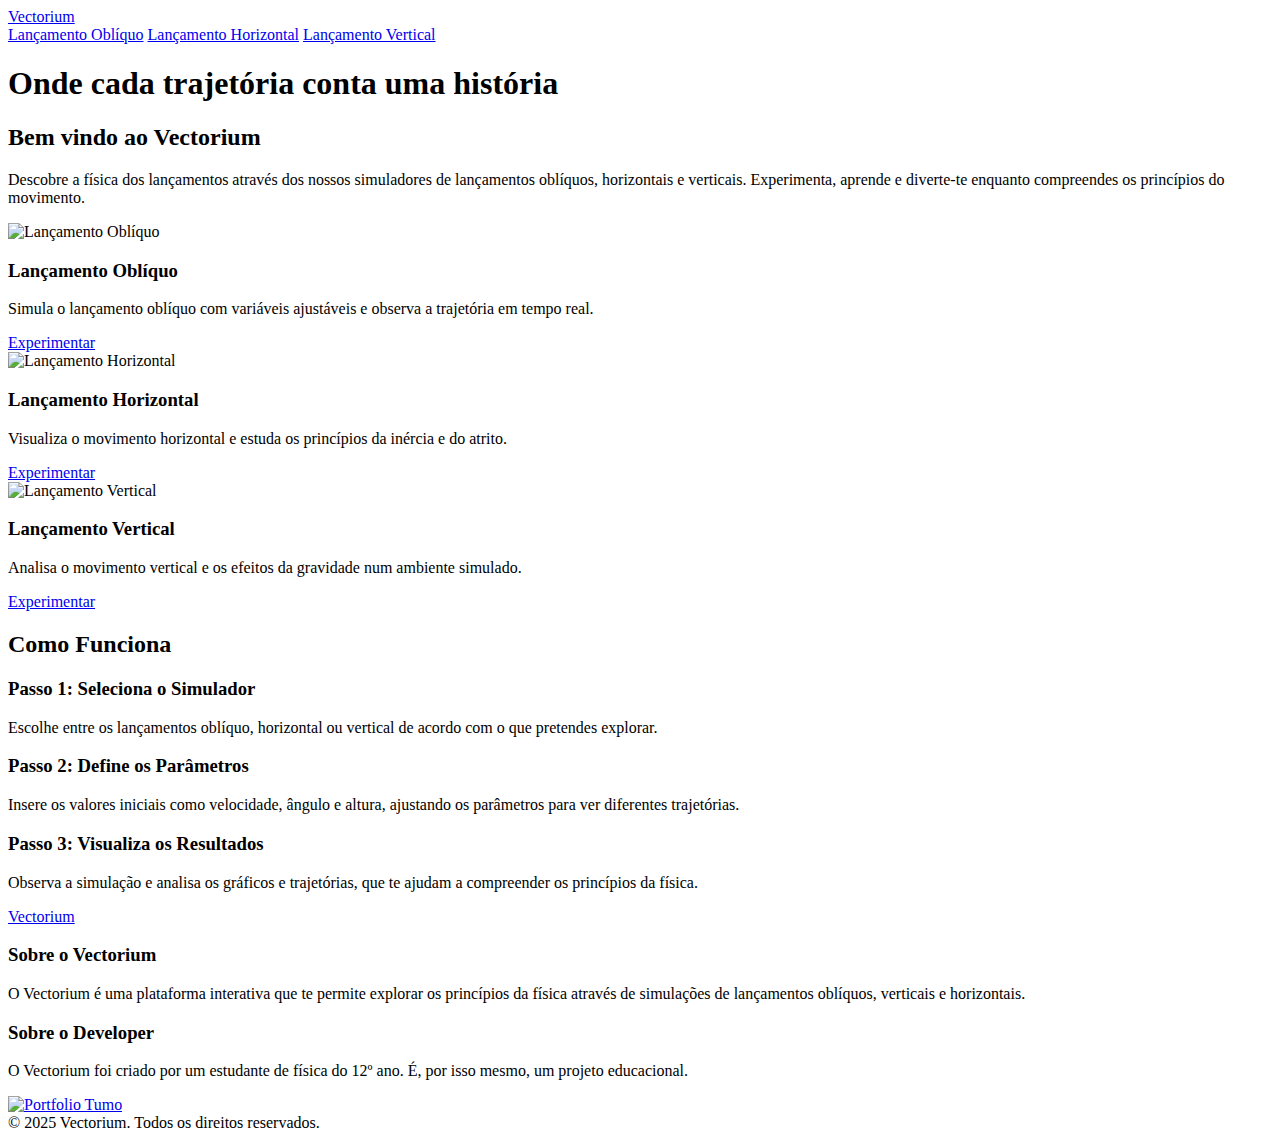
==== Ficheiros Rev1/index.html @ 1c833792 "Update index.html" ====
<!DOCTYPE html>
<html lang="en">

<head>
    <meta charset="UTF-8" />
    <meta name="viewport" content="width=device-width, initial-scale=1.0" />
    <link rel="stylesheet" href="simulacao_Rev1.css" />
    <link rel="stylesheet" href="fontawsome/css/all.min.css">
    <title> Vectorium</title>
</head>

<body>
    <header class="header">
        <a href="index.html.html" class="logo"> Vectorium</a>
        <nav class="navbar">
            <a href="Simulacao_Rev1_Lancamento_Obliquo.html">Lançamento Oblíquo</a>
            <a href="Simulacao_Rev1_Lancamento_Horizontal.html">Lançamento Horizontal</a>
            <a href="Simulacao_Rev1_Lancamento_Vertical.html">Lançamento Vertical</a>
        </nav>
    </header>

    <!--Secção Hero: Onde está somente o slogan-->
    <section class="hero">
        <h1 class="texto_slogan">Onde cada trajetória conta uma história</h1>
    </section>

    <!-- Secção de Apresentação: onde está o conteúdo que aparece ao fazer scroll-->
    <section class="apresentacao">
        <div class="conteudo">
            <h2>Bem vindo ao Vectorium</h2>
            <p>
                Descobre a física dos lançamentos através dos nossos simuladores de lançamentos oblíquos, horizontais e
                verticais. Experimenta, aprende e diverte-te enquanto compreendes os princípios do movimento.
            </p>
        </div>
    </section>
    <script>
        // Cria um observador que aciona a função quando a secção entra na viewport
        const observer = new IntersectionObserver((entries, observer) => {
            entries.forEach(entry => {
                if (entry.isIntersecting) {
                    entry.target.style.transition = 'none'; // Reset temporário
                    void entry.target.offsetWidth; // Força reflow
                    entry.target.style.transition = ''; // Restaura transição

                    entry.target.classList.add('fade-in');
                    observer.unobserve(entry.target);
                }
            });
        }, {
            threshold: 0.5,  // Aumentei o threshold para 50% visível
            rootMargin: '0px 0px -100px 0px'  // Compensa header fixo
        });

        // Seleciona a secção de apresentação e começa a observá-la
        document.querySelectorAll('.apresentacao').forEach(sec => {
            observer.observe(sec);
        });
    </script>
    <!-- Secção de Simuladores em Carrossel com Design Compacto -->
    <section class="carousel">
        <div class="carousel-container">
            <!-- Card para Lançamento Oblíquo -->
            <div class="card">
                <div class="card-image">
                    <img src="imagens/obliquo.jpg" alt="Lançamento Oblíquo">
                </div>
                <div class="card-content">
                    <h3>Lançamento Oblíquo</h3>
                    <p>Simula o lançamento oblíquo com variáveis ajustáveis e observa a trajetória em tempo real.</p>
                    <a href="#" class="btn">Experimentar</a>
                </div>
            </div>
            <!-- Card para Lançamento Horizontal -->
            <div class="card">
                <div class="card-image">
                    <img src="imagens/horizontal.jpg" alt="Lançamento Horizontal">
                </div>
                <div class="card-content">
                    <h3>Lançamento Horizontal</h3>
                    <p>Visualiza o movimento horizontal e estuda os princípios da inércia e do atrito.</p>
                    <a href="Simulacao_Rev1_Lancamento_Horizontal.html" class="btn">Experimentar</a>
                </div>
            </div>
            <!-- Card para Lançamento Vertical -->
            <div class="card">
                <div class="card-image">
                    <img src="imagens/vertical.jpg" alt="Lançamento Vertical">
                </div>
                <div class="card-content">
                    <h3>Lançamento Vertical</h3>
                    <p>Analisa o movimento vertical e os efeitos da gravidade num ambiente simulado.</p>
                    <a href="Simulacao_Rev1_Lancamento_Vertical.html" class="btn">Experimentar</a>
                </div>
            </div>
        </div>
    </section>
    <!-- Secção de Como Funciona / Tutorial -->
    <section class="tutorial">
        <div class="container">
            <h2>Como Funciona</h2>
            <div class="tutorial-content">
                <!-- Passo 1 -->
                <div class="tutorial-step">
                    <h3>Passo 1: Seleciona o Simulador</h3>
                    <p>Escolhe entre os lançamentos oblíquo, horizontal ou vertical de acordo com o que pretendes
                        explorar.</p>
                </div>
                <!-- Passo 2 -->
                <div class="tutorial-step">
                    <h3>Passo 2: Define os Parâmetros</h3>
                    <p>Insere os valores iniciais como velocidade, ângulo e altura, ajustando os parâmetros para ver
                        diferentes trajetórias.</p>
                </div>
                <!-- Passo 3 -->
                <div class="tutorial-step">
                    <h3>Passo 3: Visualiza os Resultados</h3>
                    <p>Observa a simulação e analisa os gráficos e trajetórias, que te ajudam a compreender os
                        princípios da física.</p>
                </div>
            </div>
            <!-- Vídeo Tutorial (opcional) 
      <div class="tutorial-video">
        <iframe src="https://www.youtube.com/embed/EXEMPLO" 
                title="Tutorial Vectorium" 
                frameborder="0" 
                allow="accelerometer; autoplay; clipboard-write; encrypted-media; gyroscope; picture-in-picture" 
                allowfullscreen>
        </iframe>
      </div> -->
        </div>
    </section>
    <footer class="footer">
        <div class="footer-top container">
            <div class="footer-left">
                <a href="index.html" class="footer-logo">Vectorium</a>
            </div>
            <div class="footer-center">
                <div class="footer-info">
                    <h3>Sobre o Vectorium</h3>
                    <p>
                        O Vectorium é uma plataforma interativa que te permite explorar os princípios da física através
                        de simulações de lançamentos oblíquos, verticais e horizontais.
                    </p>
                </div>
            </div>
            <div class="footer-right">
                <div class="footer-info">
                    <h3>Sobre o Developer</h3>
                    <p>
                        O Vectorium foi criado por um estudante de física do 12º ano. É, por isso mesmo, um projeto
                        educacional.
                    </p>
                </div>
            </div>
        </div>
        <div class="footer-bottom container">
            <div class="footer-social">
                <a href="https://instagram.com/joseafonsocunhaconceicao/" target="_blank" rel="noopener">
                    <i class="fab fa-instagram"></i>
                </a>
                <a href="https://portfolio.co.tumo.world/p/7jovlzpn810e4m2q46d5e6mg2r3x54yw" target="_blank"
                    rel="noopener">
                    <img src="imagens/tumo.svg" alt="Portfolio Tumo" class="icon-portfolio">
                </a>
            </div>
            <div class="footer-copy">
                &copy; 2025 Vectorium. Todos os direitos reservados.
            </div>
        </div>
    </footer>
</body>

</html>
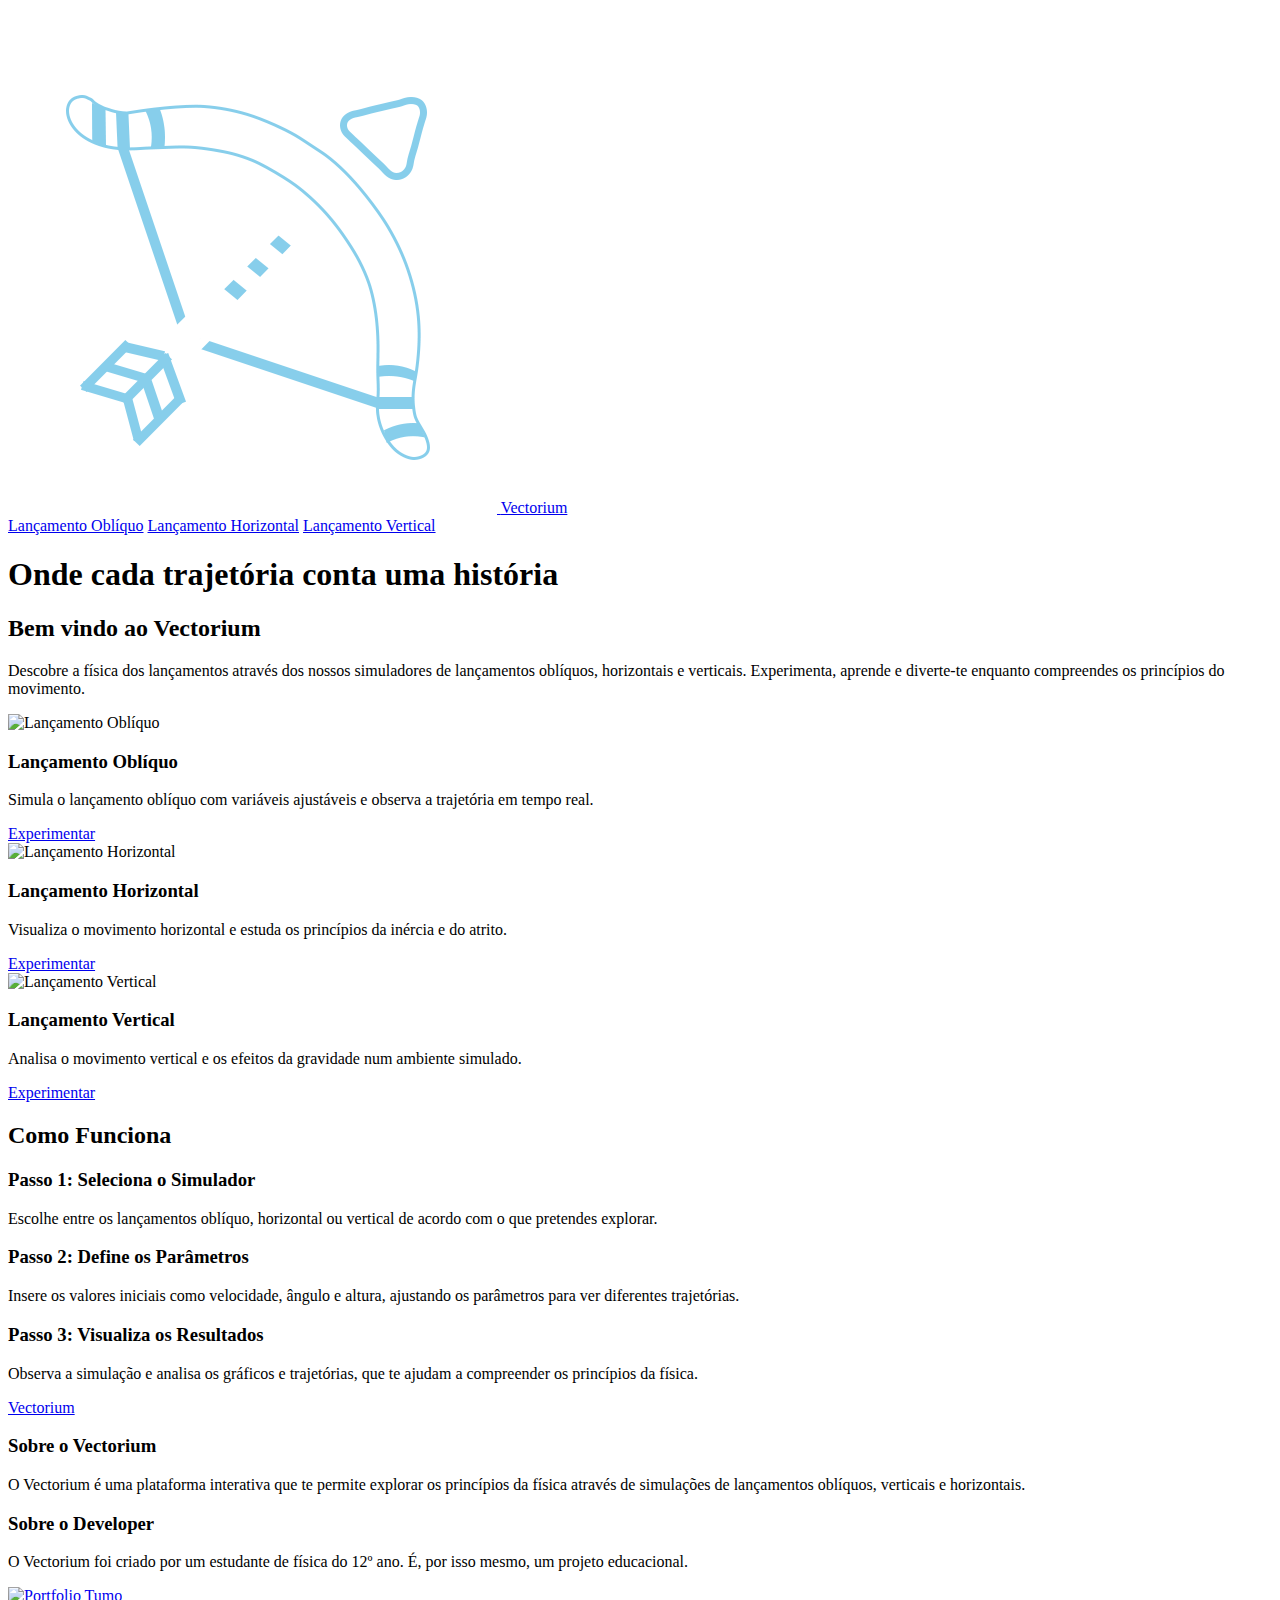
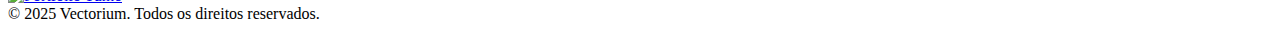
==== commit 8e0f467f: "Update index.html" ====
--- a/Ficheiros Rev1/index.html
+++ b/Ficheiros Rev1/index.html
@@ -11,7 +11,10 @@
 
 <body>
     <header class="header">
-        <a href="index.html.html" class="logo"> Vectorium</a>
+        <a href="index.html" class="logo-container">
+            <img src="imagens/logotipo.png" alt="vectorium Logo" class="logo-img">
+            <span class="logo-text">Vectorium</span>
+        </a>
         <nav class="navbar">
             <a href="Simulacao_Rev1_Lancamento_Obliquo.html">Lançamento Oblíquo</a>
             <a href="Simulacao_Rev1_Lancamento_Horizontal.html">Lançamento Horizontal</a>
@@ -68,7 +71,7 @@
                 <div class="card-content">
                     <h3>Lançamento Oblíquo</h3>
                     <p>Simula o lançamento oblíquo com variáveis ajustáveis e observa a trajetória em tempo real.</p>
-                    <a href="#" class="btn">Experimentar</a>
+                    <a href="Simulacao_Rev1_Lancamento_Obliquo.html" class="btn">Experimentar</a>
                 </div>
             </div>
             <!-- Card para Lançamento Horizontal -->
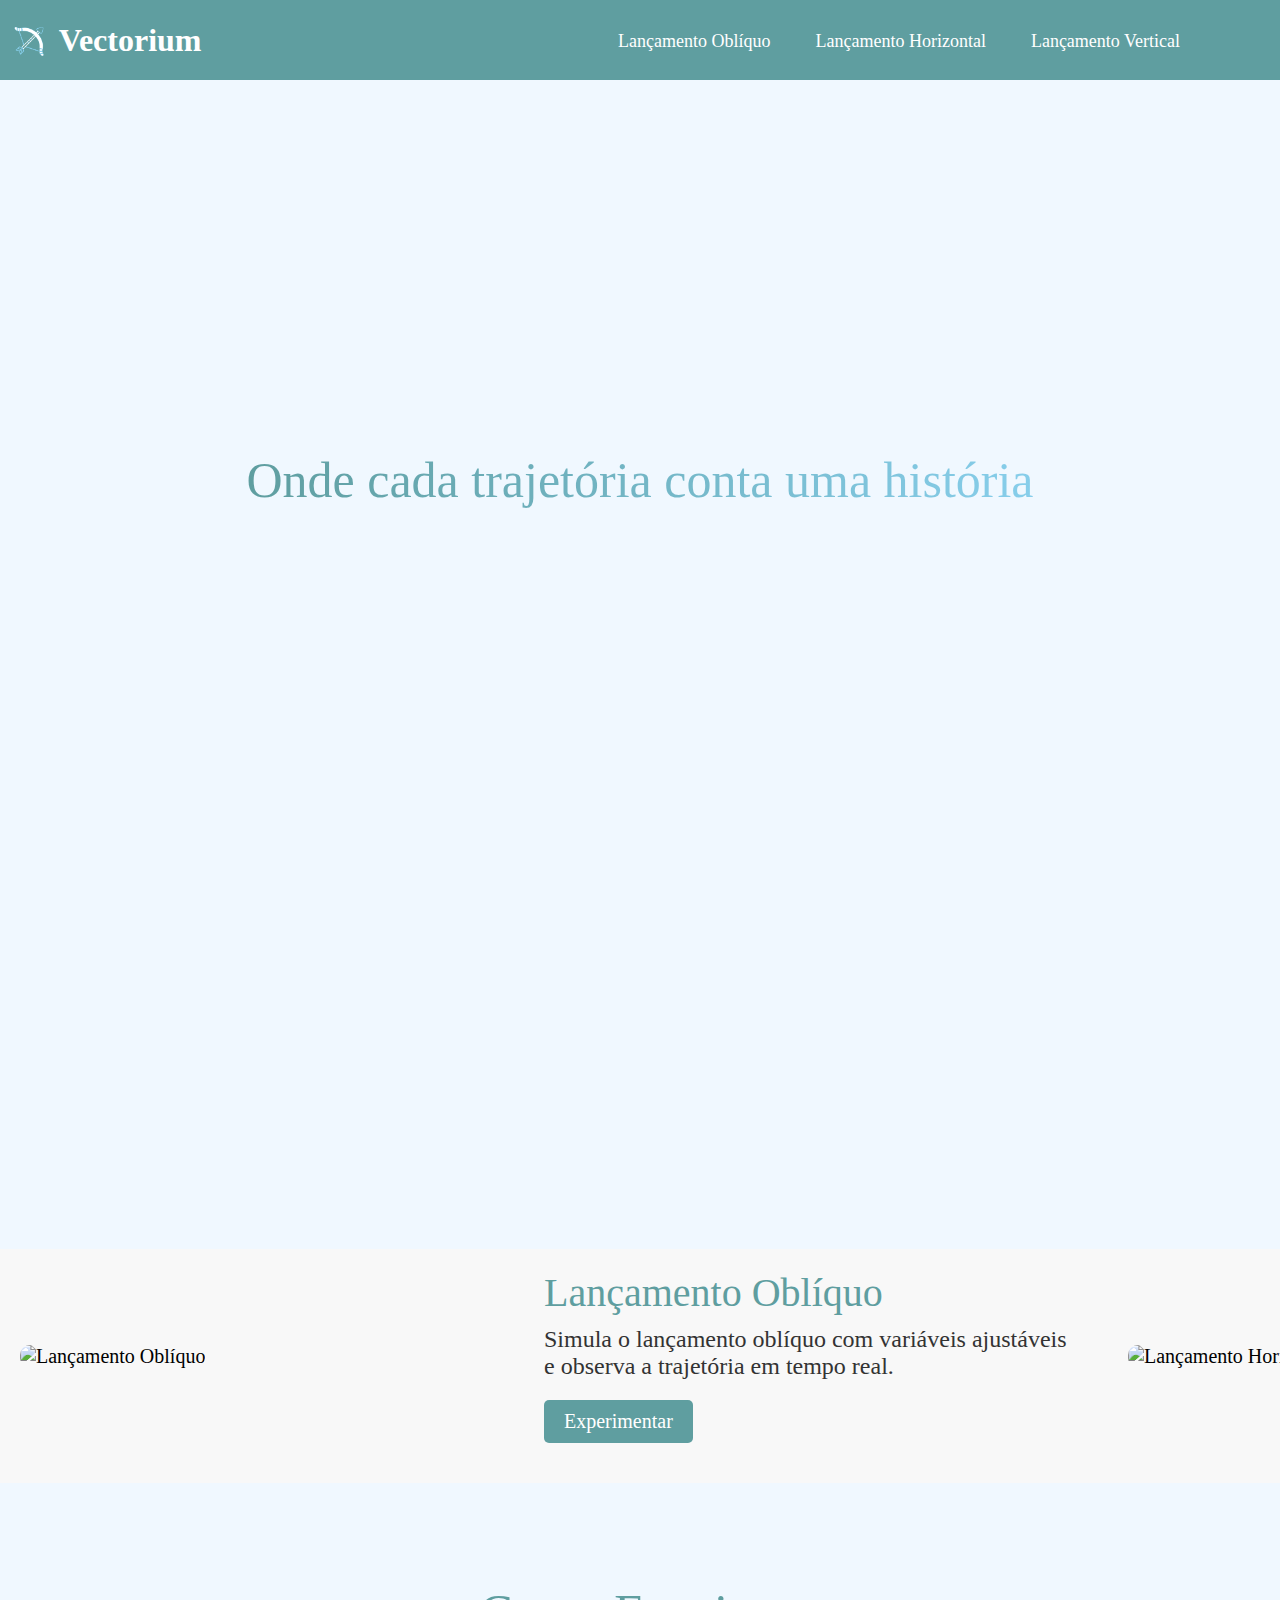
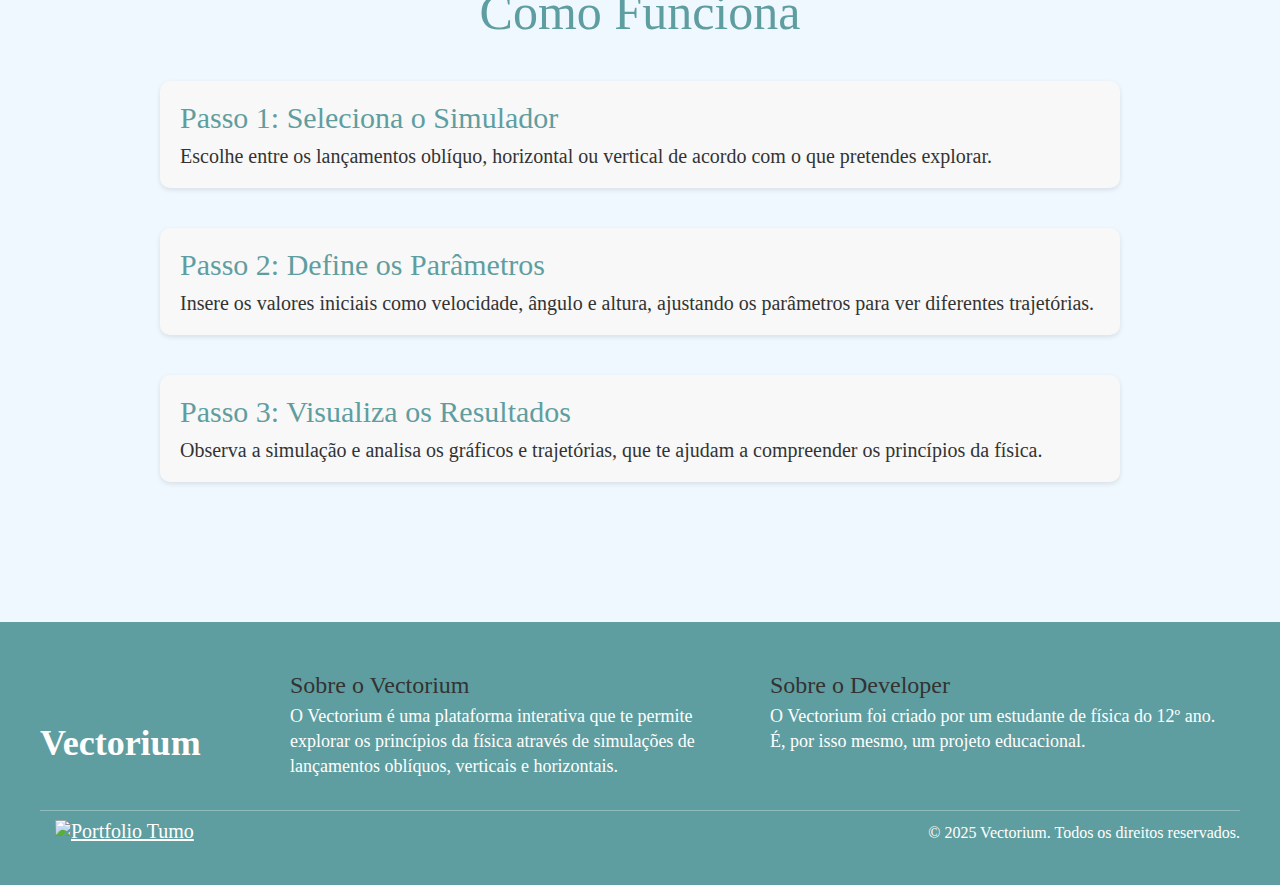
==== commit 969c8cf1: "Add files via upload" ====
--- a/Ficheiros Rev1/index.html
+++ b/Ficheiros Rev1/index.html
@@ -174,4 +174,4 @@
     </footer>
 </body>
 
-</html>
+</html>--- a/Ficheiros Rev1/simulacao_Rev1.css
+++ b/Ficheiros Rev1/simulacao_Rev1.css
@@ -0,0 +1,526 @@
+* {
+  margin: 0;
+  padding: 0;
+  box-sizing: border-box;
+  font: 20px Verdana;
+}
+
+body {
+  min-height: 100vh;
+  background: aliceblue;
+  background-size: cover;
+  background-position: center;
+}
+
+.header {
+  position: fixed;
+  top: 0;
+  left: 0;
+  width: 100%;
+  padding: 20px 100px;
+  background: cadetblue;
+  display: flex;
+  justify-content: space-between;
+  align-items: center;
+  z-index: 100;
+}
+
+.logo-container {
+  display: flex;
+  align-items: center;
+  text-decoration: none;
+  margin-left: -90px;
+}
+
+.logo-img {
+  height: 40px; /* Ajusta conforme necessário */
+  width: auto;
+}
+
+.logo-text {
+  font-size: 32px;
+  color: white;
+  text-decoration: none;
+  font-weight: 700;
+  margin-left: 10px; /* Move apenas o texto */
+}
+
+.navbar a {
+  position: relative;
+  font-size: 18px;
+  color: white;
+  font-weight: 500;
+  text-decoration: none;
+  margin-left: 40px;
+}
+
+.navbar a::before {
+  content: '';
+  position: absolute;
+  top: 100%;
+  left: 0;
+  width: 0%;
+  height: 2px;
+  background: white;
+  transition: .3s;
+}
+
+.navbar a:hover::before {
+  width: 100%;
+}
+
+.hero {
+  height: auto;
+  min-height: 60vh;
+  display: flex;
+  align-items: center;
+  justify-content: center;
+  text-align: center;
+  position: relative;
+  margin-top: 80px;
+  /* compensa a altura do header, se necessário */
+}
+
+.texto_slogan {
+  font: Verdana;
+  font-size: 2.5rem;
+  background: linear-gradient(90deg, cadetblue, rgb(135, 206, 235));
+  -webkit-background-clip: text;
+  -webkit-text-fill-color: transparent;
+  text-shadow: 2px, 2px, 4px, rgba(0, 0, 0, 0.3);
+  text-align: center;
+  transform: translateY(130px);
+}
+
+
+/* Secção de Apresentação */
+.apresentacao {
+  padding: 60px 20px;
+  /* Espaço para separar a secção das restantes */
+  text-align: center;
+  background-color: #F0F8FF;
+  opacity: 0;
+  /* começa invisível */
+  transform: translateY(50px);
+  /* ligeiro deslocamento para baixo */
+  transition: opacity 1.5s ease-out, transform 1.5s ease-out;
+  min-height: auto;
+  display: flex;
+  align-items: center;
+  justify-content: center;
+  box-sizing: border-box;
+  margin-top: 220px;
+  margin-bottom: 100px;
+}
+
+.apresentacao.fade-in {
+  opacity: 1;
+  transform: translateY(0);
+}
+
+.apresentacao .conteudo {
+  max-width: 800px;
+  margin: 0 auto;
+}
+
+.apresentacao h2 {
+  font-size: 2.5rem;
+  margin-bottom: 20px;
+  color: cadetblue;
+  /*Mantém a ligação com o header*/
+}
+
+.apresentacao p {
+  font-size: 1.2rem;
+  margin-bottom: 30px;
+  color: #333;
+}
+
+.carousel {
+  padding: 0;
+  background-color: #f8f8f8;
+  /* Ajusta conforme o design global */
+}
+
+.carousel-container {
+  display: flex;
+  overflow-x: scroll;
+  /* Força a barra de scroll a estar sempre visível */
+  scroll-snap-type: x mandatory;
+  gap: 20px;
+  padding-bottom: 20px;
+  -webkit-overflow-scrolling: touch;
+  /* Rolagem suave em dispositivos móveis */
+}
+
+.carousel-container::-webkit-scrollbar {
+  height: 8px;
+  /* Altura da scrollbar horizontal */
+}
+
+.carousel-container::-webkit-scrollbar-track {
+  background: #f0f0f0;
+}
+
+.carousel-container::-webkit-scrollbar-thumb {
+  background: cadetblue;
+  border-radius: 4px;
+}
+
+/* Oculta a scrollbar em navegadores WebKit
+  .carousel-container::-webkit-scrollbar {
+    display: none;
+  }*/
+
+.card {
+  flex: 0 0 85vw;
+  /* Cada cartão ocupa toda a largura da viewport */
+  display: flex;
+  align-items: center;
+  scroll-snap-align: center;
+  padding: 20px;
+  box-sizing: border-box;
+}
+
+/* Área da imagem */
+.card-image {
+  flex: 1;
+  max-width: 50%;
+  padding-right: 20px;
+}
+
+.card-image img {
+  width: 100%;
+  height: auto;
+  border-radius: 10px;
+}
+
+/* Conteúdo textual */
+.card-content {
+  flex: 1;
+  max-width: 50%;
+  text-align: left;
+}
+
+.card-content h3 {
+  font-size: 2rem;
+  margin-bottom: 10px;
+  color: cadetblue;
+}
+
+.card-content p {
+  font-size: 1.2rem;
+  margin-bottom: 20px;
+  color: #333;
+}
+
+.btn {
+  display: inline-block;
+  padding: 10px 20px;
+  background: cadetblue;
+  color: white;
+  border-radius: 5px;
+  text-decoration: none;
+  transition: background 0.3s;
+}
+
+.btn:hover {
+  background: skyblue;
+}
+
+.tutorial {
+  padding: 100px 20px;
+  background-color: aliceblue;
+  text-align: center;
+}
+
+.tutorial .container {
+  max-width: 1000px;
+  margin: 0 auto;
+}
+
+.tutorial h2 {
+  font-size: 2.5rem;
+  margin-bottom: 20px;
+  color: cadetblue;
+}
+
+.tutorial-content {
+  display: flex;
+  flex-wrap: wrap;
+  justify-content: space-around;
+  margin-bottom: 20px;
+}
+
+.tutorial-step {
+  flex: 1;
+  min-width: 500px;
+  margin: 20px;
+  padding: 20px;
+  background: #F8F8F8;
+  border-radius: 10px;
+  box-shadow: 0 2px 5px rgba(0, 0, 0, 0.1);
+  text-align: left;
+}
+
+.tutorial-step h3 {
+  font-size: 1.5rem;
+  color: cadetblue;
+  margin-bottom: 10px;
+}
+
+.tutorial-step p {
+  font-size: 1rem;
+  color: #333;
+}
+
+.tutorial-video {
+  text-align: center;
+}
+
+.tutorial-video iframe {
+  width: 80%;
+  height: 450px;
+  max-width: 800px;
+  border: none;
+  border-radius: 10px;
+}
+
+.footer {
+  background: cadetblue;
+  color: white;
+  padding: 40px 20px;
+  font-family: Verdana, sans-serif;
+}
+
+.footer .container {
+  max-width: 1200px;
+  margin: 0 auto;
+}
+
+/* Topo do Footer: logo e informações */
+.footer-top {
+  display: flex;
+  justify-content: space-between;
+  align-items: flex-start;
+  flex-wrap: wrap;
+  border-bottom: 1px solid rgba(255, 255, 255, 0.3);
+  padding-bottom: 20px;
+  margin-bottom: 20px;
+}
+
+.footer-left {
+  flex: 1;
+  transform: translateY(60px);
+  min-width: 200px;
+}
+
+.footer-logo {
+  font-size: 1.8rem;
+  font-weight: 700;
+  text-decoration: none;
+  color: white;
+}
+
+.footer-center {
+  flex: 2;
+  min-width: 300px;
+  display: flex;
+  justify-content: space-around;
+  flex-wrap: wrap;
+}
+
+.footer-center .footer-info {
+  margin: 10px;
+  max-width: 500px;
+}
+
+.footer-center .footer-info h3 {
+  color: #333;
+  font-size: 1.2rem;
+  margin-bottom: 5px;
+}
+
+.footer-center .footer-info p {
+  font-size: 0.9rem;
+  line-height: 1.4;
+}
+
+.footer-right {
+  flex: 2;
+  min-width: 300px;
+  display: flex;
+  justify-content: space-around;
+  flex-wrap: wrap;
+}
+
+.footer-right .footer-info {
+  margin: 10px;
+  max-width: 500px;
+}
+
+.footer-right .footer-info h3 {
+  color: #333;
+  font-size: 1.2rem;
+  margin-bottom: 5px;
+}
+
+.footer-right .footer-info p {
+  font-size: 0.9rem;
+  line-height: 1.4;
+}
+
+/* Rodapé inferior: ícones e copyright */
+.footer-bottom {
+  display: flex;
+  justify-content: space-between;
+  align-items: center;
+  flex-wrap: wrap;
+}
+
+.footer-social {
+  display: flex;
+  gap: 15px;
+}
+
+.footer-social a {
+  color: white;
+  font-size: 1.5rem;
+  transition: color 0.3s;
+}
+
+.footer-social a:hover {
+  color: skyblue;
+}
+
+.icon-portfolio {
+  width: 60px;
+  height: auto;
+}
+
+.footer-copy {
+  font-size: 0.8rem;
+  margin-top: 10px;
+}
+
+/* Área do simulador */
+.simulator {
+  padding: 40px 20px;
+  background: aliceblue;
+  margin-top: 80px;
+}
+
+/* Grelha principal com duas colunas para entrada e visualização */
+.simulator-grid {
+  display: grid;
+  grid-template-columns: 1fr 1fr;
+  gap: 20px;
+  background: #F0F8FF;
+  padding: 20px;
+  border-radius: 5px;
+  margin-bottom: 40px;
+}
+
+/* Área de entrada de dados */
+.simulator-input {
+  background: #fff;
+  border: 1px solid #ccc;
+  padding: 20px;
+  border-radius: 5px;
+  box-shadow: 0 2px 8px rgba(0, 0, 0, 0.15); /* sombra sutil para dar destaque */
+}
+
+.simulator-input h2{
+  margin-bottom: 15px;
+  color: cadetblue;
+}
+
+.simulator-input form {
+  display: flex;
+  flex-direction: column;
+}
+
+.simulator-input label {
+  margin-top: 10px;
+  margin-bottom: 5px;
+}
+
+.simulator-input input {
+  padding: 8px;
+  font-size: 1rem;
+  border: 1px solid #ccc;
+  border-radius: 3px;
+}
+
+.simulator-input .btn {
+  margin-top: 20px;
+  padding: 10px;
+  background: cadetblue;
+  color: white;
+  border: none;
+  border-radius: 5px;
+  cursor: pointer;
+  transition: background 0.3s;
+}
+
+.simulator-input .btn:hover {
+  background: skyblue;
+}
+
+/* Área gráfica da simulação */
+.simulator-graphic {
+  background: #fff;
+  border: 1px solid #ccc;
+  padding: 20px;
+  border-radius: 5px;
+  text-align: center;
+  box-shadow: 0 2px 8px rgba(0, 0, 0, 0.15); /* sombra sutil para dar destaque */
+}
+
+.simulator-graphic h2 {
+  margin-bottom: 15px;
+  color: cadetblue;
+}
+
+/* Estilização do Canvas - torna-o mais apelativo */
+.simulator-graphic canvas {
+  border: 2px solid cadetblue;
+  border-radius: 5px;
+  box-shadow: inset 0 0 10px rgba(0, 0, 0, 0.1); /* efeito de profundidade interna */
+}
+
+/* Resultados e Histórico */
+.simulation-results {
+  display: block;
+  width: 100%;
+  background: #F8F8F8;
+  padding: 20px;
+  border-radius: 5px;
+  margin-top: 20px;
+}
+
+.simulation-characteristics,
+.simulation-history {
+  background: #fff;
+  border: 1px solid #ccc;
+  padding: 20px;
+  border-radius: 5px;
+  margin-bottom: 20px;
+  width: 100%;
+}
+
+.simulation-characteristics h3,
+.simulation-history h3 {
+  margin-bottom: 10px;
+  color: cadetblue;
+}
+
+.simulation-history ul {
+  list-style: none;
+  padding-left: 0;
+}
+
+.simulation-history ul li {
+  margin-bottom: 8px;
+  font-size: 0.9rem;
+}
